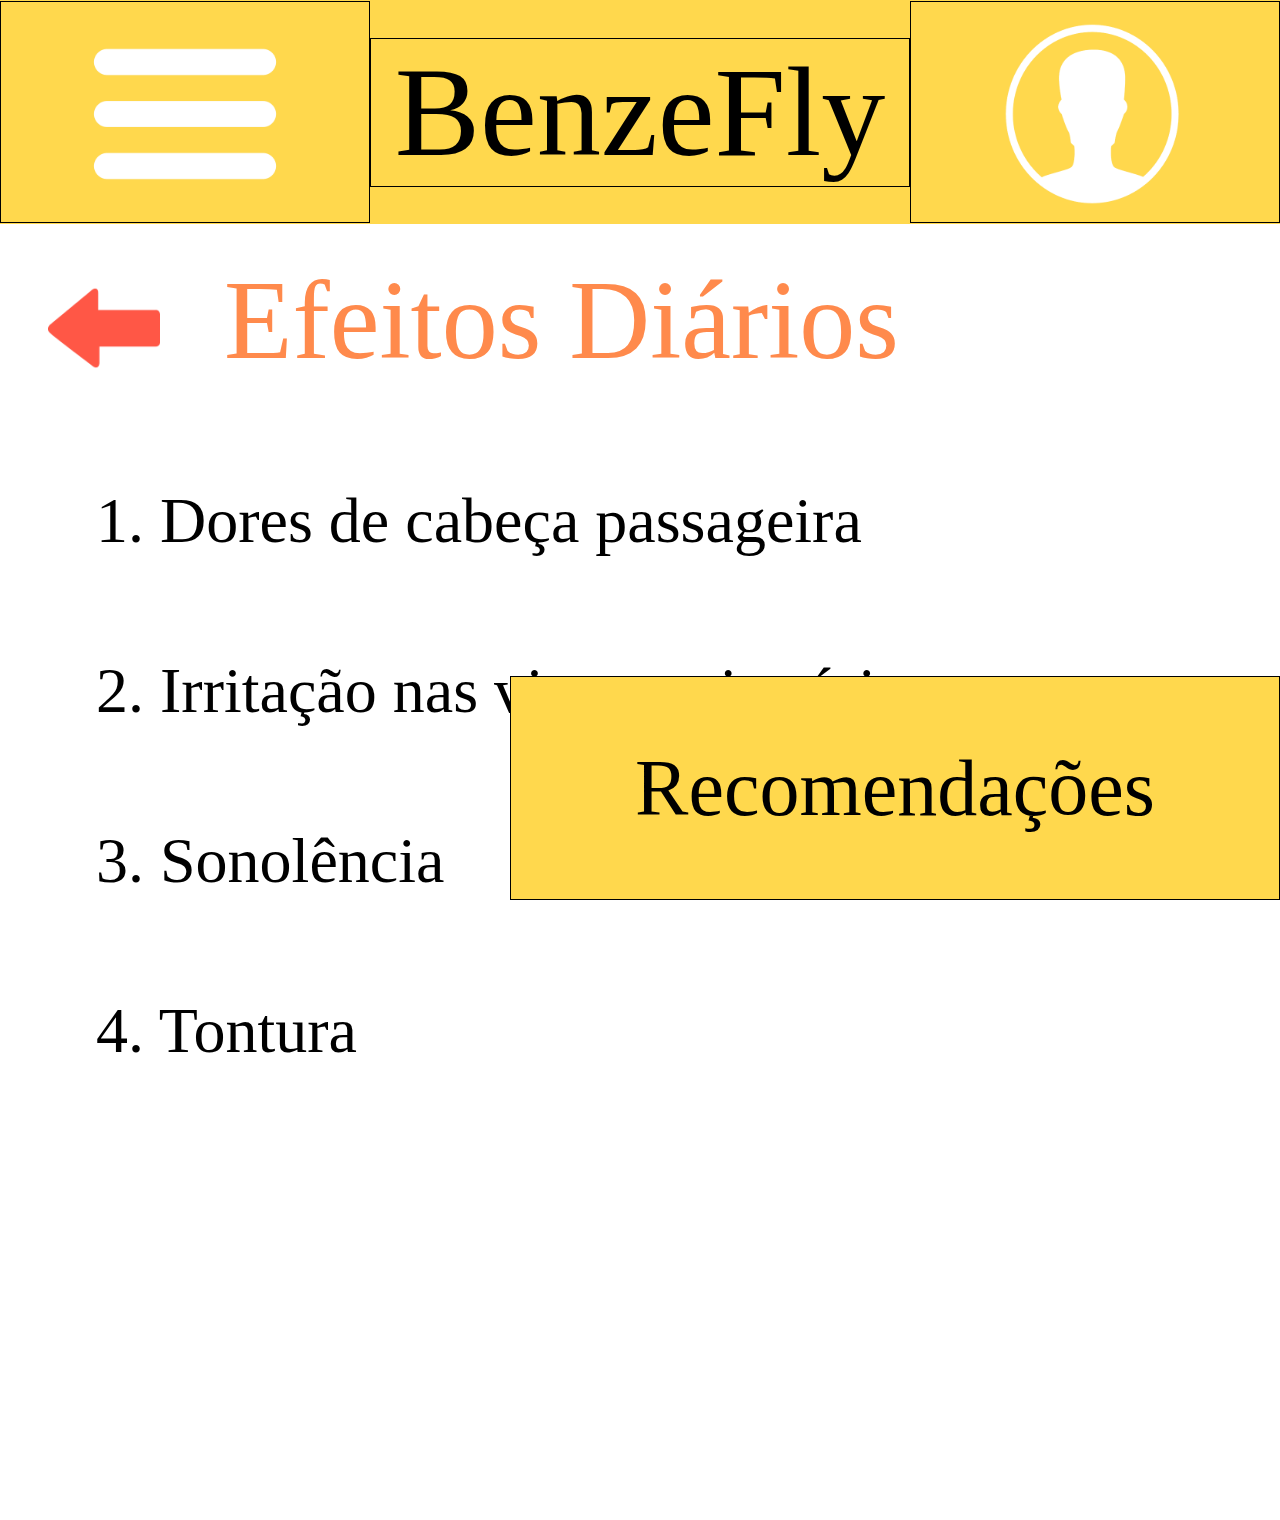
==== Projeto Final/efeitos_diarios.html @ fdcaa84d "app quase feito" ====
<!DOCTYPE html>
<html lang="pt-br">
<head>
	<title>Efeito_Diario</title>
	<link href="assets/css/reset.css" rel="reset">
	<link href="assets/css/estilo.css" rel="stylesheet">
	<link href="https://fonts.googleapis.com/css?family=Roboto+Condensed&display=swap" rel="stylesheet">
	<meta charset="utf-8"/>
</head>
<body>
	<div class="container1">
		<div class="c1">
			<img src="assets/img/menu.png">
		</div>
		<div class="c1">
			<a href="home.html" style="text-decoration: none; color: black"><p>BenzeFly</p></a>
		</div>
		<div class="c1">
			<img src="assets/img/user.png">
		</div>
	</div>

	<div class="container2">
		<div class="c211">
			<a href="historico_diario.html"><img src="assets/img/seta.png" style="width: 7rem"></a>
			<p style="margin-top: 2rem; margin-left: 4rem">Efeitos Diários</p>
		</div>
		<div class="c22-efeito">
			<p>1. Dores de cabeça passageira</p>
			<p>2. Irritação nas vias respiratórias</p>
			<p>3. Sonolência</p>
			<p>4. Tontura</p>
		</div>
	</div>

	<div class="container3">
		<div class="c33" style="width: 60%">
			<a href="recomendacoes_diarias.html" style="text-decoration: none; color: black"><p>Recomendações</p></a>
		</div>
		<!-- <div class="c33">
			<a href="historico_diario.html" style="text-decoration: none; color: black"><p>Recomendações</p></a>
		</div> -->
	</div>
</body>

</html>
---- Projeto Final/assets/css/estilo.css ----
body{
	margin: 0px;
}
.container1 {
	align-items: center;
	display: flex;
	height: 14rem;
	background-color: #ffd84d;
}

.c1 {
	width: 100%;
	border-style: solid;
	border-color: black;
	border-width: 0.1rem;
	text-align: center;
}

.c1 p{
	margin-top: 0px;
	margin-bottom: 0px;
	font-size: 8rem;
	margin-left: 1.5rem;
	margin-right: 1.5rem;
	flex-grow: 2;
}

p a{
	font-family: 'Roboto Condensed', sans-serif;
	
}

.c1 img{
	width: 13rem;
    margin-top: 0.5rem;
}

.container2 {
	height: 81rem;

}
.c211 {
	display: flex;
	margin-left: 3rem;
}
.c21 p{
	width: 100%;
	font-size: 7rem;
	color: #ff8a4c;
	text-align: center;
	align-items: center;
	flex-grow: 2;
	margin: 0px;
}

.c211 p{
	width: 100%;
	font-size: 7rem;
	color: #ff8a4c;
	/*text-align: center;*/
	align-items: center;
	flex-grow: 2;
	margin: 0px;
}


.c211 img {
	margin-top: 3rem;

}

.c22 p{
	width: 100%;
	font-size: 4rem;
	color: #ff8a4c;
	text-align: center;
	align-items: center;
	flex-grow: 2;
	margin: 0px;
}

.c22-normal p{
	font-size: 4rem;
	align-items: center;
	flex-grow: 2;
	margin: 0px;
	color: black;
	text-align: center;
}

.container3 {
	position: absolute;
	width: 100%;
	bottom: 0rem;
	display: flex;
	align-content: flex-end;
	height: 14rem;
	/*background-color: #ffd84d;*/
	justify-content: flex-end;
}

.c3{
	display: flex;
	align-items: center;
	width: 100%;
	border-style: solid;
	border-color: black;
	text-align: center;
	border-width: 0.1rem;
	background-color: #ffd84d;
}

.c33{
	display: flex;
	align-items: center;
	width: 33%;
	border-style: solid;
	border-color: black;
	text-align: center;
	border-width: 0.1rem;
	background-color: #ffd84d;
}

div.circulo {
	border-style:solid;
    border-radius:100%;
    height: 40rem;
    width:40rem;
    position: relative;
    margin: 4rem 0;
    background-color: #ffb54f;
    margin-left: 10rem;
    z-index: -1;
    }

div.circulo2{
	border-style:solid;
    border-radius:100%;
    height: 18rem;
    width:18rem;
    position: relative;
    margin: 4rem 0;
    background-color: #ffb54f;
    margin-left: 22rem;
    }

div.c23 {
    margin: 0px;
    position: absolute;
    font-size: 8rem;
    top: 50%;
    left: 50%;
    margin-right: -50%;
    transform: translate(-50%, -50%);
	text-align: center;
    }

div.c23 p {
	margin: 0px;
	color: white;
}


.c3 a {
	width: 100%;
	font-size: 5rem;
	align-items: center;
	flex-grow: 2;
	margin: 0px;
	color: black;
}


.c33 a {
	width: 100%;
	font-size: 5rem;
	align-items: center;
	flex-grow: 2;
	margin: 0px;
	color: black;
}

.c33 a{

}

.teste {
	position: absolute;
	top: 0;
	display: block;
	left: -40rem;
	transition: all 0.5s;
	width: 40rem;
	/*font-size: 15rem;*/
}

.lateral {
	display: table-cell;

}
.imagem_lado {
	display: flex;
    cursor: pointer;
    transition: all 0.5s;
    background-image: url('../img/menu.png');
    background-size: cover;
    width: 14rem;
    height: 14rem;

}

.c22-efeito p{
	font-size: 4rem;
	align-items: left;
	flex-grow: 2;
	margin-top: 6rem;
	margin-left: 6rem;
	color: black;
	text-align: left;
}



/*.imagem_lado:hover + .teste{
    left: 0;
    transition: all 0.5s;
  }*/
/*.teste:hover {
    left: 0;
    transition: all 0.5s;
  }*/

.show-menu{
	left: 0px;
}

.imagem_lado:hover + .teste{
    left: 0;
    transition: all 0.5s;
  }
.imagem_lado:hover {
    left: 0;
    transition: all 0.5s;
  }
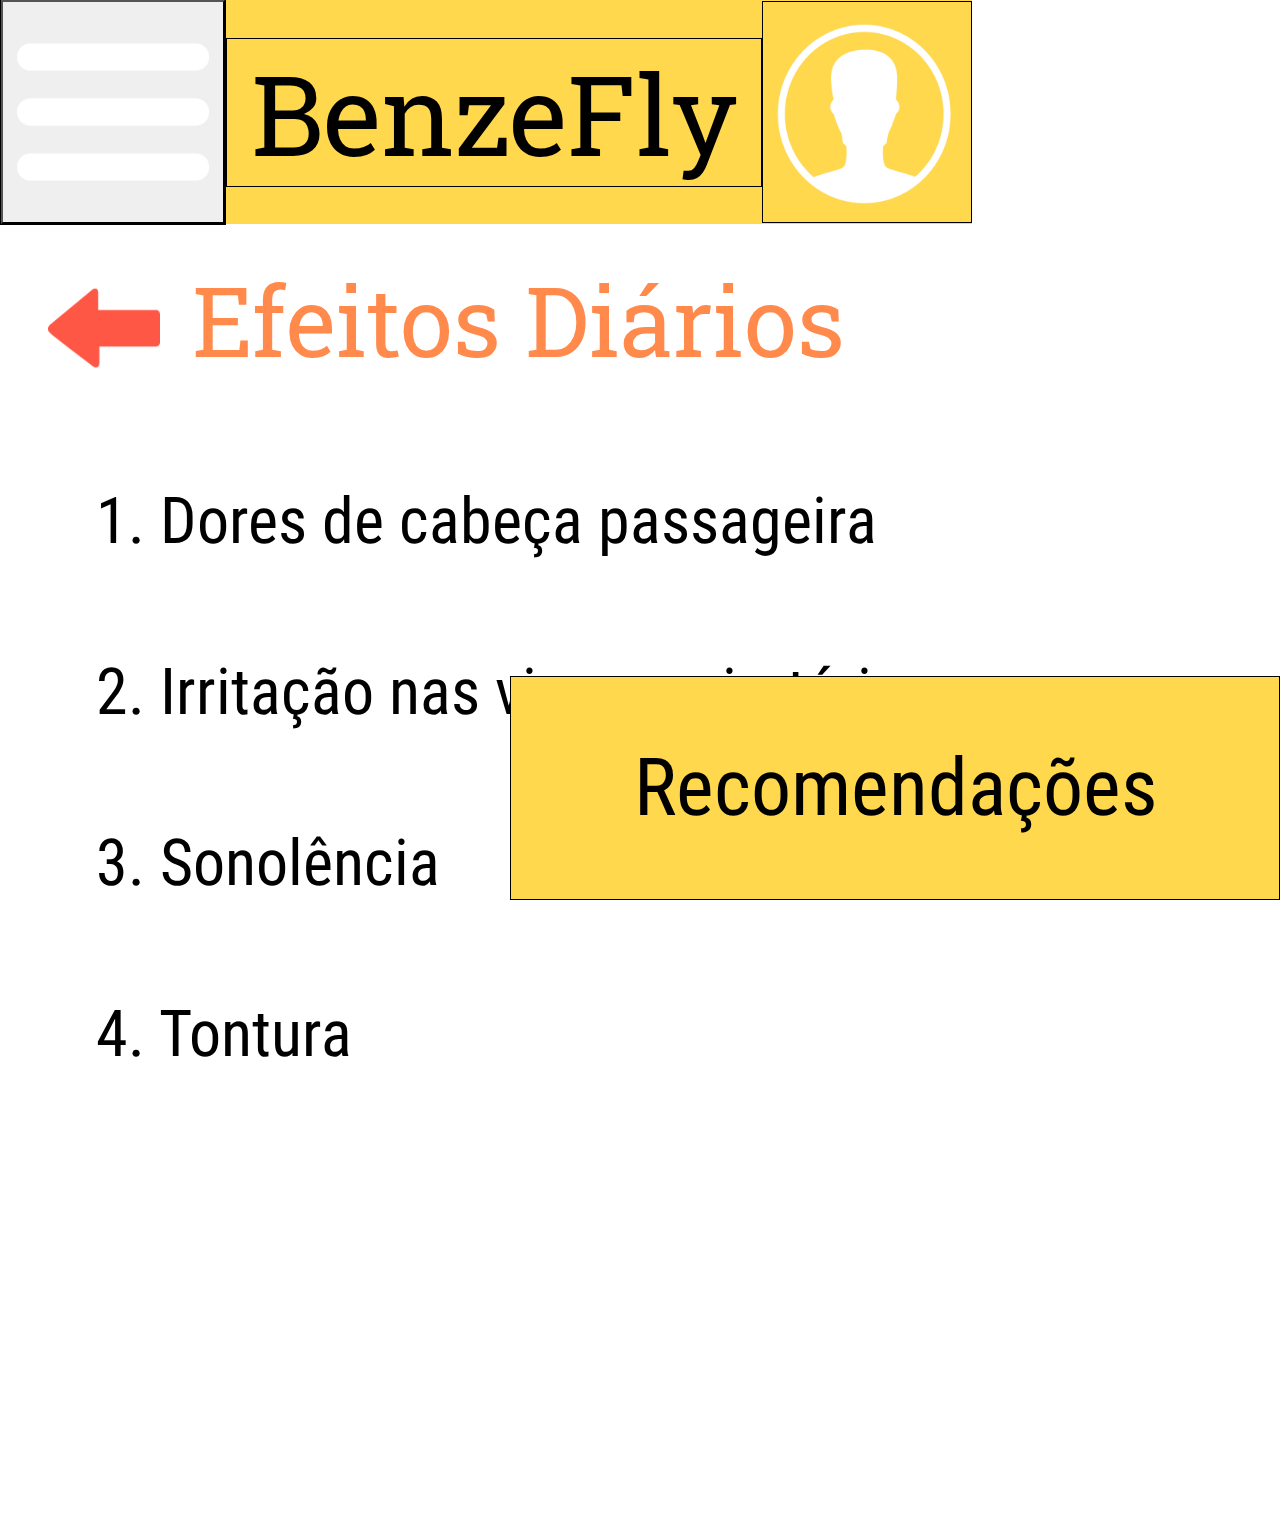
==== commit 6ec42899: "Versao Final" ====
--- a/Projeto Final/efeitos_diarios.html
+++ b/Projeto Final/efeitos_diarios.html
@@ -2,44 +2,95 @@
 <html lang="pt-br">
 <head>
 	<title>Efeito_Diario</title>
+	<script type ="text/javascript" src="assets/js/menu.js"></script>
 	<link href="assets/css/reset.css" rel="reset">
 	<link href="assets/css/estilo.css" rel="stylesheet">
+	<link href="assets/css/dropdown.css" rel="stylesheet">
+	<link href="https://fonts.googleapis.com/css?family=Roboto+Slab&display=swap" rel="stylesheet">
 	<link href="https://fonts.googleapis.com/css?family=Roboto+Condensed&display=swap" rel="stylesheet">
 	<meta charset="utf-8"/>
 </head>
 <body>
-	<div class="container1">
-		<div class="c1">
-			<img src="assets/img/menu.png">
+	<div class="lateral">
+		<!-- <button class="imagem_lado"></button>  -->
+		<div class="teste" id="myDIV">
+		  <div class="ordena">
+		   <div class="dropdown-0">
+		    <button class="dropbtn-0"><a href="home.html" style="text-decoration: none; color: white">Home</a>
+		    <div class="dropdown-content-0">
+		      
+		    </div>
+		   </div>
+		  <div class="dropdown-1">
+		    <button class="dropbtn-1">Médias</button>
+		    <div class="dropdown-content-1">
+		      <a href="media_diaria.html">Média Diária</a>
+		      <a href="media_semanal.html">Média Semanal</a>
+		      <a href="media_mensal.html">Média Mensal</a>
+		    </div>
+		   </div>
+		  <div class="dropdown-2">
+		    <button class="dropbtn-2">Históricos</button>
+		    <div class="dropdown-content-2">
+		      <a href="historico_diario.html">Histórico Diário</a>
+		      <a href="historico_semanal.html">Histórico Semanal</a>
+		      <a href="historico_mensal.html">Histórico Mensal</a>
+		    </div>
+		  </div>
+		  <div class="dropdown-3">
+		    <button class="dropbtn-3">Efeitos</button>
+		    <div class="dropdown-content-3">
+		      <a href="efeitos_diarios.html">Efeitos Diários</a>
+		      <a href="efeitos_semanais.html">Efeitos Semanais</a>
+		      <a href="efeitos_mensais.html">Efeitos Mensais</a>
+		    </div>
+		  </div>
+		  <div class="dropdown-4">
+		    <button class="dropbtn-4">Recomendações</button>
+		    <div class="dropdown-content-4">
+		      <a href="recomendacoes_diarias.html">Recomendação Diária</a>
+		      <a href="recomendacoes_semanais.html">Recomendação Semanal</a>
+		      <a href="recomendacoes_mensais.html">Recomendação Mensal</a>
+		    </div>
+		  </div>
 		</div>
-		<div class="c1">
-			<a href="home.html" style="text-decoration: none; color: black"><p>BenzeFly</p></a>
-		</div>
-		<div class="c1">
-			<img src="assets/img/user.png">
 		</div>
 	</div>
 
-	<div class="container2">
-		<div class="c211">
-			<a href="historico_diario.html"><img src="assets/img/seta.png" style="width: 7rem"></a>
-			<p style="margin-top: 2rem; margin-left: 4rem">Efeitos Diários</p>
+	<div class="lateral">
+		<div class="container1">
+			<div class="c1">
+				<button class="imagem_lado"></button>
+			</div>
+			<div class="c1">
+				<a href="home.html" style="text-decoration: none; color: black"><p>BenzeFly</p></a>
+			</div>
+			<div class="c1">
+				<a href="perfil.html"><img src="assets/img/user.png"></a>
+			</div>
 		</div>
-		<div class="c22-efeito">
-			<p>1. Dores de cabeça passageira</p>
-			<p>2. Irritação nas vias respiratórias</p>
-			<p>3. Sonolência</p>
-			<p>4. Tontura</p>
+
+		<div class="container2">
+			<div class="c211">
+				<a href="historico_diario.html"><img src="assets/img/seta.png" style="width: 7rem"></a>
+				<p style="margin-top: 2rem; margin-left: 2rem; font-size: 6rem">Efeitos Diários</p>
+			</div>
+			<div class="c22-efeito">
+				<p>1. Dores de cabeça passageira</p>
+				<p>2. Irritação nas vias respiratórias</p>
+				<p>3. Sonolência</p>
+				<p>4. Tontura</p>
+			</div>
 		</div>
-	</div>
 
-	<div class="container3">
-		<div class="c33" style="width: 60%">
-			<a href="recomendacoes_diarias.html" style="text-decoration: none; color: black"><p>Recomendações</p></a>
+		<div class="container3">
+			<div class="c33" style="width: 60%">
+				<a href="recomendacoes_diarias.html" style="text-decoration: none; color: black"><p>Recomendações</p></a>
+			</div>
+			<!-- <div class="c33">
+				<a href="historico_diario.html" style="text-decoration: none; color: black"><p>Recomendações</p></a>
+			</div> -->
 		</div>
-		<!-- <div class="c33">
-			<a href="historico_diario.html" style="text-decoration: none; color: black"><p>Recomendações</p></a>
-		</div> -->
 	</div>
 </body>
 
--- a/Projeto Final/assets/css/estilo.css
+++ b/Projeto Final/assets/css/estilo.css
@@ -20,16 +20,18 @@
 .c1 p{
 	margin-top: 0px;
 	margin-bottom: 0px;
-	font-size: 8rem;
+	font-size: 7rem;
 	margin-left: 1.5rem;
 	margin-right: 1.5rem;
 	flex-grow: 2;
+	font-family: 'Roboto Slab', serif;
 }
 
 p a{
 	font-family: 'Roboto Condensed', sans-serif;
-	
-}
+}
+
+
 
 .c1 img{
 	width: 13rem;
@@ -46,12 +48,13 @@
 }
 .c21 p{
 	width: 100%;
-	font-size: 7rem;
+	font-size: 6rem;
 	color: #ff8a4c;
 	text-align: center;
 	align-items: center;
 	flex-grow: 2;
 	margin: 0px;
+	font-family: 'Roboto Slab', serif;
 }
 
 .c211 p{
@@ -62,6 +65,7 @@
 	align-items: center;
 	flex-grow: 2;
 	margin: 0px;
+	font-family: 'Roboto Slab', serif;
 }
 
 
@@ -78,6 +82,7 @@
 	align-items: center;
 	flex-grow: 2;
 	margin: 0px;
+	font-family: 'Roboto Condensed', sans-serif;
 }
 
 .c22-normal p{
@@ -87,6 +92,7 @@
 	margin: 0px;
 	color: black;
 	text-align: center;
+	font-family: 'Roboto Condensed', sans-serif;
 }
 
 .container3 {
@@ -159,6 +165,7 @@
 div.c23 p {
 	margin: 0px;
 	color: white;
+	font-family: 'Roboto Condensed', sans-serif;
 }
 
 
@@ -169,6 +176,7 @@
 	flex-grow: 2;
 	margin: 0px;
 	color: black;
+	font-family: 'Roboto Condensed', sans-serif;
 }
 
 
@@ -179,9 +187,11 @@
 	flex-grow: 2;
 	margin: 0px;
 	color: black;
+	font-family: 'Roboto Condensed', sans-serif;
 }
 
 .c33 a{
+	font-family: 'Roboto Condensed', sans-serif;
 
 }
 
@@ -218,6 +228,7 @@
 	margin-left: 6rem;
 	color: black;
 	text-align: left;
+	font-family: 'Roboto Condensed', sans-serif;
 }
 
 
--- a/Projeto Final/assets/css/dropdown.css
+++ b/Projeto Final/assets/css/dropdown.css
@@ -0,0 +1,68 @@
+.dropbtn-1, .dropbtn-2, .dropbtn-3, .dropbtn-4, .dropbtn-0 {
+  background-color: #ffd84d;
+  color: white;
+  padding: 16px;
+  font-size: 4rem;
+  border: none;
+  width: 100%;
+  height: 10rem;
+  font-family: 'Roboto Condensed', sans-serif;
+}
+
+.dropdown-1, .dropdown-2, .dropdown-3, .dropdown-4, .dropdown-0 {
+  position: relative;
+  display: inline-block;
+  font-family: 'Roboto Condensed', sans-serif;
+}
+
+/*.dropdown- a, .dropdown-2 a, .dropdown-3 a, .dropdown-4 a, .dropdown-0 a {
+  font-family: 'Roboto Condensed', sans-serif;*/
+
+
+.dropdown-content-1, .dropdown-content-2, .dropdown-content-3, .dropdown-content-4, .dropdown-content-0{
+  display: none;
+  position: absolute;
+  background-color: #ff8a4c;
+  min-width: 160px;
+  box-shadow: 0px 8px 16px 0px rgba(0,0,0,0.2);
+  z-index: 1;
+}
+
+.dropdown-content-1 a, .dropdown-content-2 a, .dropdown-content-3 a, .dropdown-content-4 a, .dropdown-content-0 a{
+  color: white;
+  padding: 12px 16px;
+  text-decoration: none;
+  display: block;
+  height: 13rem;
+  font-size: 3rem;
+  font-family: 'Roboto Condensed', sans-serif;
+}
+
+.dropdown-content-1 a:hover {background-color: #ddd;}
+.dropdown-content-2 a:hover {background-color: #ddd;}
+.dropdown-content-3 a:hover {background-color: #ddd;}
+.dropdown-content-4 a:hover {background-color: #ddd;}
+.dropdown-content-0 a:hover {background-color: #ddd;}
+
+.dropdown-1:hover .dropdown-content-1 {display: block;}
+.dropdown-2:hover .dropdown-content-2 {display: block;}
+.dropdown-3:hover .dropdown-content-3 {display: block;}
+.dropdown-4:hover .dropdown-content-4 {display: block;}
+.dropdown-0:hover .dropdown-content-0 {display: block;}
+
+.dropdown-1:hover .dropbtn-1 {background-color: #ffb54f;}
+.dropdown-2:hover .dropbtn-2 {background-color: #ffb54f;}
+.dropdown-3:hover .dropbtn-3 {background-color: #ffb54f;}
+.dropdown-4:hover .dropbtn-4 {background-color: #ffb54f;}
+.dropdown-0:hover .dropbtn-0 {background-color: #ffb54f;}
+
+.ordena {
+  display: flex;
+    flex-direction: column;
+    }
+    
+.home {
+  text-align: center;
+  color: white;
+    text-decoration: none;
+}
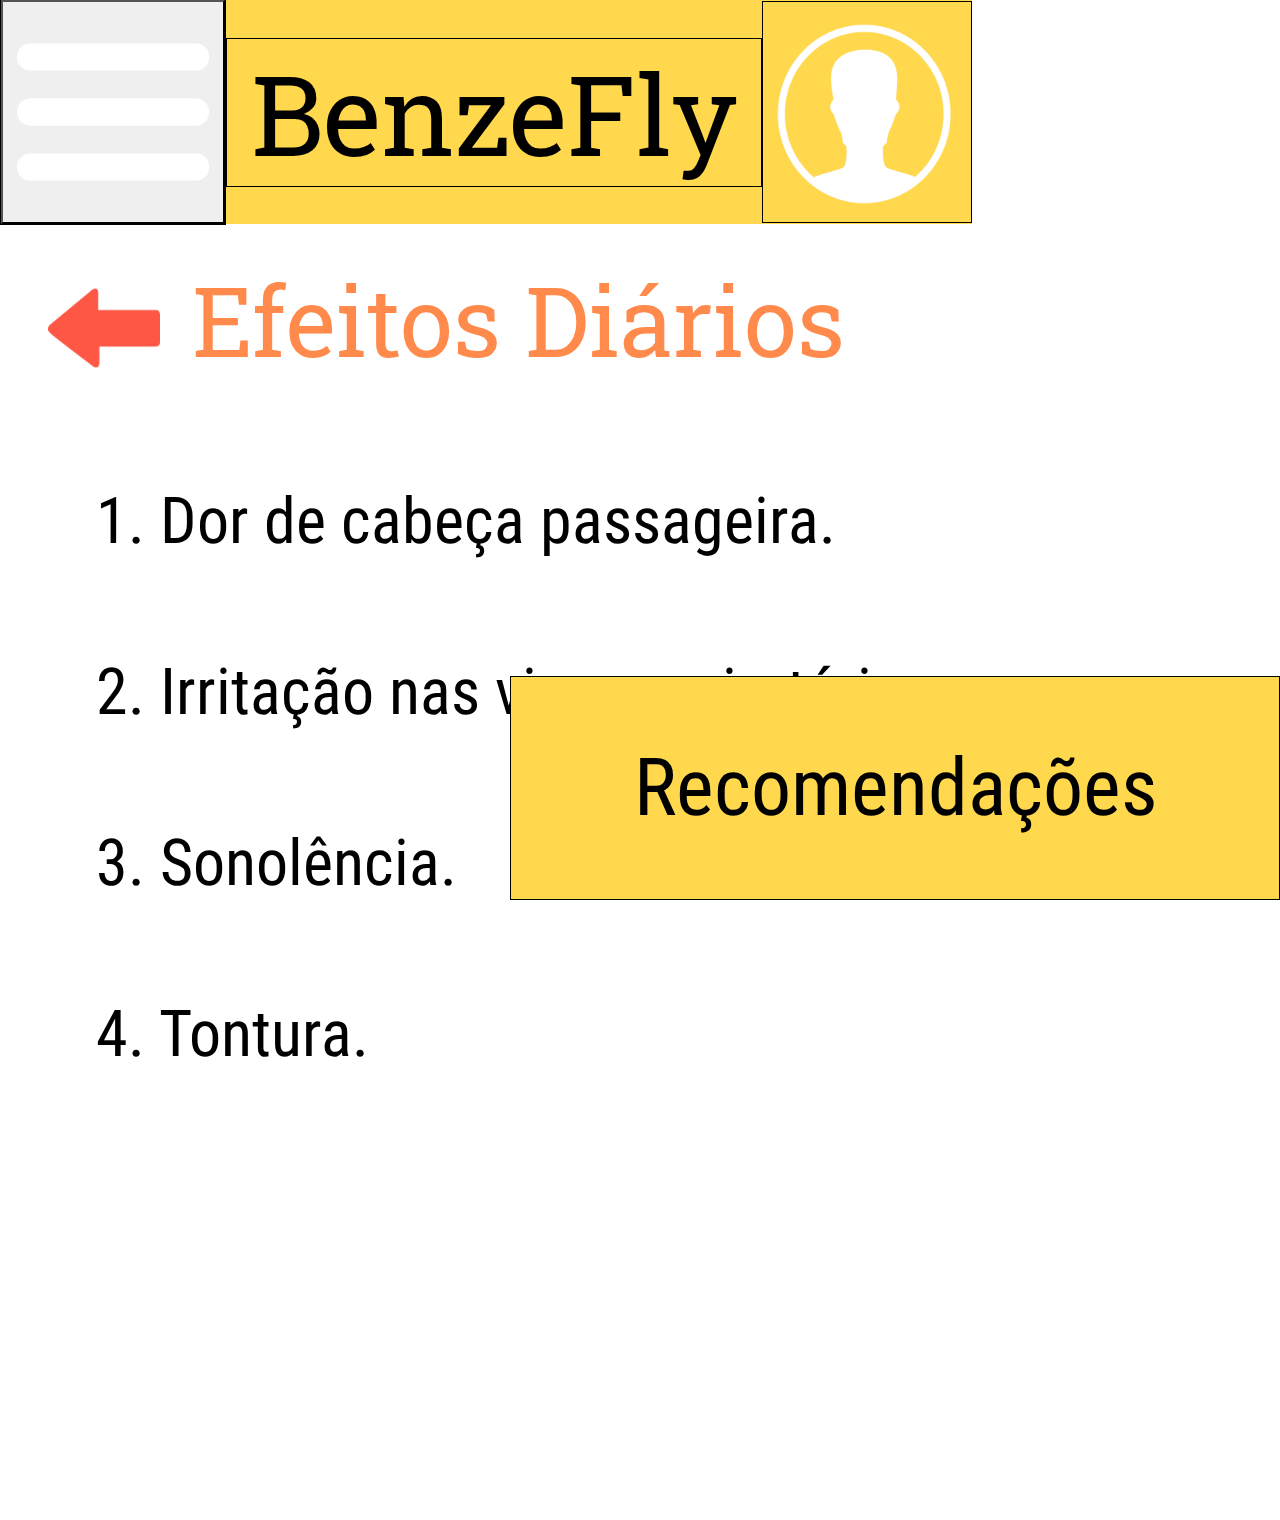
==== commit 43ae4ba5: "acertos finais" ====
--- a/Projeto Final/efeitos_diarios.html
+++ b/Projeto Final/efeitos_diarios.html
@@ -76,10 +76,10 @@
 				<p style="margin-top: 2rem; margin-left: 2rem; font-size: 6rem">Efeitos Diários</p>
 			</div>
 			<div class="c22-efeito">
-				<p>1. Dores de cabeça passageira</p>
-				<p>2. Irritação nas vias respiratórias</p>
-				<p>3. Sonolência</p>
-				<p>4. Tontura</p>
+				<p>1. Dor de cabeça passageira.</p>
+				<p>2. Irritação nas vias respiratórias.</p>
+				<p>3. Sonolência.</p>
+				<p>4. Tontura.</p>
 			</div>
 		</div>
 
